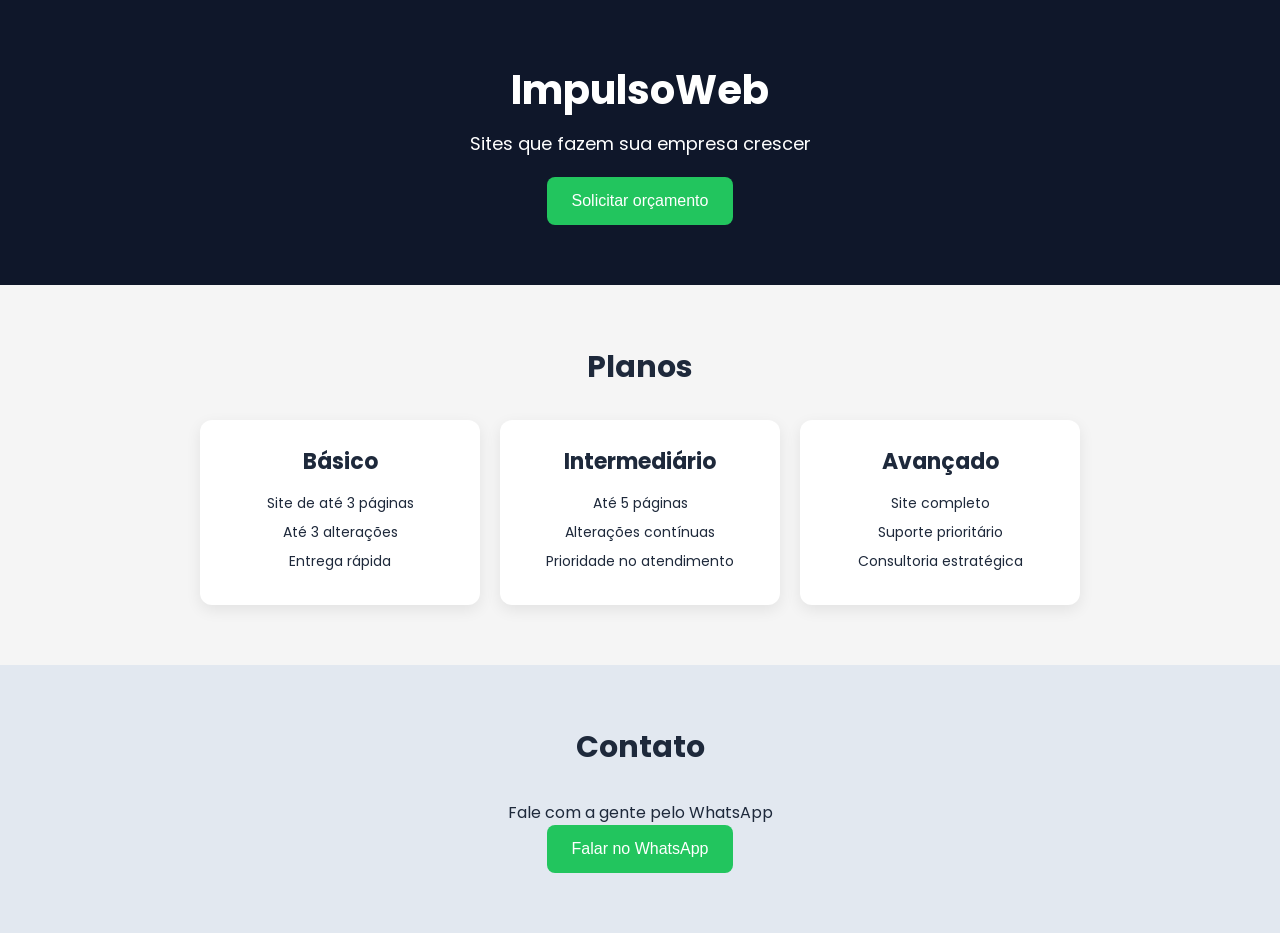
==== impulsoWed/index.html @ f186e971 "Add files via upload" ====
<!DOCTYPE html>
<html lang="pt-br">
<head>
  <meta charset="UTF-8">
  <title>ImpulsoWeb</title>

  <link href="https://fonts.googleapis.com/css2?family=Poppins&display=swap" rel="stylesheet">
  <link rel="stylesheet" href="style.css">
</head>

<body>

  <header>
    <h1>ImpulsoWeb</h1>
    <p>Sites que fazem sua empresa crescer</p>
    <button>Solicitar orçamento</button>
  </header>

  <section>
    <h2>Planos</h2>

    <div class="planos">

      <div class="card">
        <h3>Básico</h3>
        <p>Site de até 3 páginas</p>
        <p>Até 3 alterações</p>
        <p>Entrega rápida</p>
      </div>

      <div class="card">
        <h3>Intermediário</h3>
        <p>Até 5 páginas</p>
        <p>Alterações contínuas</p>
        <p>Prioridade no atendimento</p>
      </div>

      <div class="card">
        <h3>Avançado</h3>
        <p>Site completo</p>
        <p>Suporte prioritário</p>
        <p>Consultoria estratégica</p>
      </div>

    </div>
  </section>

  <section>
    <h2>Contato</h2>
    <p>Fale com a gente pelo WhatsApp</p>
    <button onclick="window.open('https://wa.me/5551993636977','_blank')">
      Falar no WhatsApp
    </button>
  </section>

</body>
</html>
---- impulsoWed/style.css ----
* {
  margin: 0;
  padding: 0;
  box-sizing: border-box;
}

body {
  font-family: 'Poppins', sans-serif;
  background: #f5f5f5;
  color: #1e293b;
}

/* HEADER */
header {
  background: #0f172a;
  color: white;
  text-align: center;
  padding: 60px 20px;
}

header h1 {
  font-size: 40px;
  margin-bottom: 10px;
}

header p {
  font-size: 18px;
  margin-bottom: 20px;
}

/* BOTÕES */
button {
  background: #22c55e;
  color: white;
  border: none;
  padding: 15px 25px;
  border-radius: 8px;
  cursor: pointer;
  font-size: 16px;
  transition: 0.3s;
}

button:hover {
  background: #16a34a;
  transform: scale(1.05);
}

/* SEÇÕES */
section {
  padding: 60px 20px;
  text-align: center;
}

section h2 {
  font-size: 30px;
  margin-bottom: 30px;
}

/* PLANOS */
.planos {
  display: flex;
  justify-content: center;
  gap: 20px;
  flex-wrap: wrap;
}

/* CARDS */
.card {
  background: white;
  padding: 25px;
  border-radius: 12px;
  width: 280px;
  box-shadow: 0 5px 15px rgba(0,0,0,0.08);
  transition: 0.3s;
}

.card:hover {
  transform: translateY(-10px);
}

.card h3 {
  font-size: 22px;
  margin-bottom: 15px;
}

.card p {
  margin: 8px 0;
  font-size: 14px;
}

/* CONTATO */
section:last-child {
  background: #e2e8f0;
}
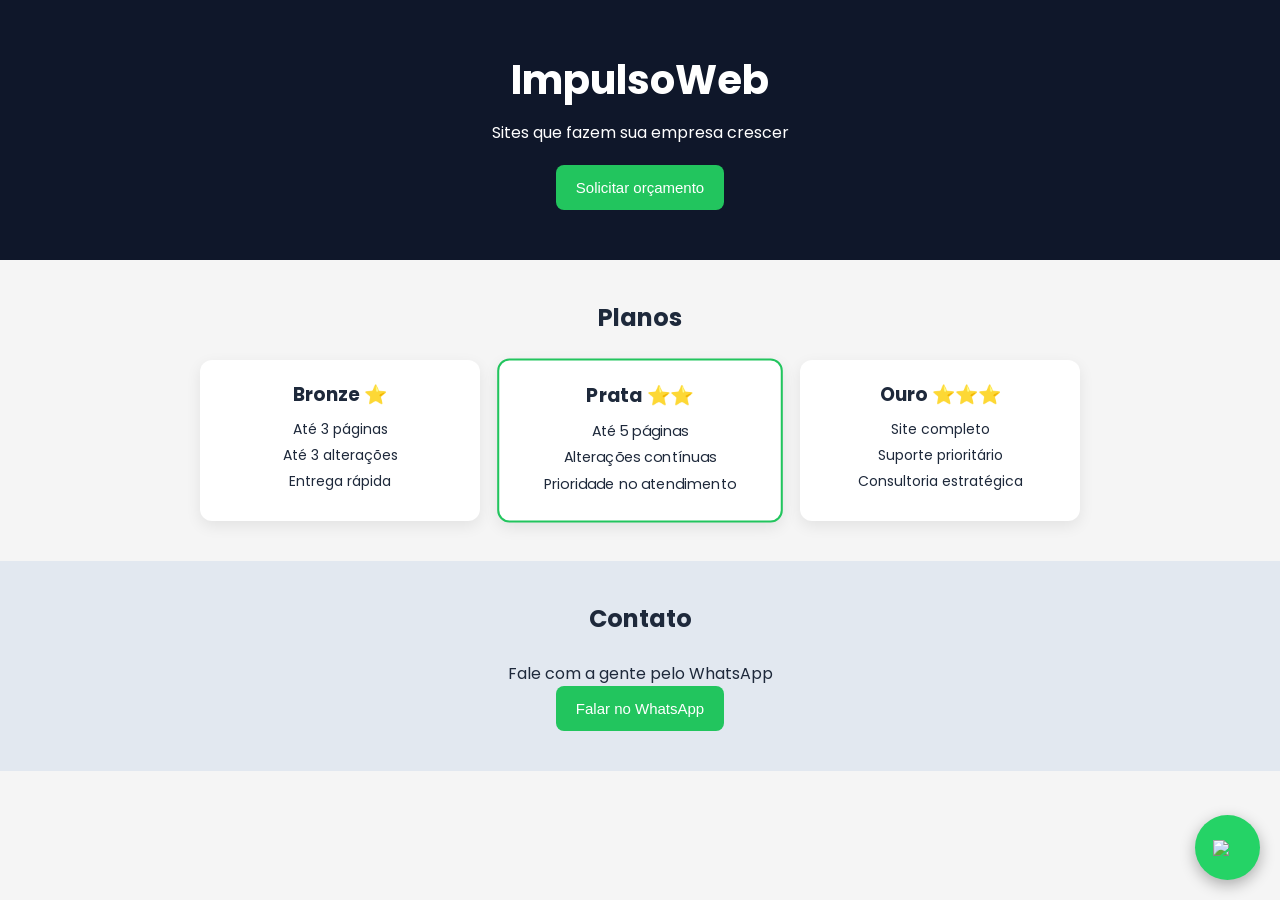
==== commit f45a9622: "Add files via upload" ====
--- a/impulsoWed/index.html
+++ b/impulsoWed/index.html
@@ -2,6 +2,7 @@
 <html lang="pt-br">
 <head>
   <meta charset="UTF-8">
+  <meta name="viewport" content="width=device-width, initial-scale=1.0">
   <title>ImpulsoWeb</title>
 
   <link href="https://fonts.googleapis.com/css2?family=Poppins&display=swap" rel="stylesheet">
@@ -10,48 +11,57 @@
 
 <body>
 
-  <header>
-    <h1>ImpulsoWeb</h1>
-    <p>Sites que fazem sua empresa crescer</p>
-    <button>Solicitar orçamento</button>
-  </header>
+<header>
+  <h1>ImpulsoWeb</h1>
+  <p>Sites que fazem sua empresa crescer</p>
+  <button>Solicitar orçamento</button>
+</header>
 
-  <section>
-    <h2>Planos</h2>
+<section>
+  <h2>Planos</h2>
 
-    <div class="planos">
+  <div class="planos">
 
-      <div class="card">
-        <h3>Básico</h3>
-        <p>Site de até 3 páginas</p>
-        <p>Até 3 alterações</p>
-        <p>Entrega rápida</p>
-      </div>
+   
+    <div class="card">
+      <h3>Bronze ⭐</h3>
+      <p>Até 3 páginas</p>
+      <p>Até 3 alterações</p>
+      <p>Entrega rápida</p>
+    </div>
 
-      <div class="card">
-        <h3>Intermediário</h3>
-        <p>Até 5 páginas</p>
-        <p>Alterações contínuas</p>
-        <p>Prioridade no atendimento</p>
-      </div>
+ <div class="card destaque">
+      <h3>Prata ⭐⭐</h3>
+      <p>Até 5 páginas</p>
+      <p>Alterações contínuas</p>
+      <p>Prioridade no atendimento</p>
+    </div>
 
-      <div class="card">
-        <h3>Avançado</h3>
-        <p>Site completo</p>
-        <p>Suporte prioritário</p>
-        <p>Consultoria estratégica</p>
-      </div>
 
+    <div class="card">
+      <h3>Ouro ⭐⭐⭐</h3>
+      <p>Site completo</p>
+      <p>Suporte prioritário</p>
+      <p>Consultoria estratégica</p>
     </div>
-  </section>
 
-  <section>
-    <h2>Contato</h2>
-    <p>Fale com a gente pelo WhatsApp</p>
-    <button onclick="window.open('https://wa.me/5551993636977','_blank')">
-      Falar no WhatsApp
-    </button>
-  </section>
+  </div>
+</section>
+
+<section class="contato">
+  <h2>Contato</h2>
+  <p>Fale com a gente pelo WhatsApp</p>
+  <button onclick="window.open('https://wa.me/5551993636977','_blank')">
+    Falar no WhatsApp
+  </button>
+</section>
+
+<a href="https://wa.me/5551993636977?text=Olá,%20quero%20um%20site!" 
+   class="whatsapp-float" 
+   target="_blank">
+
+  <img src="https://cdn-icons-png.flaticon.com/512/733/733585.png" width="30">
+</a>
 
 </body>
 </html>
--- a/impulsoWed/style.css
+++ b/impulsoWed/style.css
@@ -15,80 +15,143 @@
   background: #0f172a;
   color: white;
   text-align: center;
-  padding: 60px 20px;
+  padding: 50px 20px;
 }
 
 header h1 {
-  font-size: 40px;
-  margin-bottom: 10px;
+  font-size: 28px;
 }
 
 header p {
-  font-size: 18px;
-  margin-bottom: 20px;
+  font-size: 16px;
+  margin: 10px 0 20px;
 }
 
-/* BOTÕES */
+/* BOTÃO */
 button {
   background: #22c55e;
   color: white;
   border: none;
-  padding: 15px 25px;
+  padding: 14px 20px;
   border-radius: 8px;
   cursor: pointer;
-  font-size: 16px;
-  transition: 0.3s;
+  font-size: 15px;
+  width: 100%;
+  max-width: 250px;
 }
 
 button:hover {
   background: #16a34a;
-  transform: scale(1.05);
 }
 
 /* SEÇÕES */
 section {
-  padding: 60px 20px;
+  padding: 40px 20px;
   text-align: center;
 }
 
 section h2 {
-  font-size: 30px;
-  margin-bottom: 30px;
+  font-size: 24px;
+  margin-bottom: 25px;
 }
 
 /* PLANOS */
 .planos {
   display: flex;
-  justify-content: center;
+  flex-direction: column;
   gap: 20px;
-  flex-wrap: wrap;
 }
 
 /* CARDS */
 .card {
   background: white;
-  padding: 25px;
+  padding: 20px;
   border-radius: 12px;
-  width: 280px;
   box-shadow: 0 5px 15px rgba(0,0,0,0.08);
-  transition: 0.3s;
-}
-
-.card:hover {
-  transform: translateY(-10px);
 }
 
 .card h3 {
-  font-size: 22px;
-  margin-bottom: 15px;
+  margin-bottom: 10px;
 }
 
 .card p {
-  margin: 8px 0;
   font-size: 14px;
+  margin: 5px 0;
+}
+
+/* DESTAQUE */
+.destaque {
+  border: 2px solid #22c55e;
+  transform: scale(1.02);
 }
 
 /* CONTATO */
-section:last-child {
+.contato {
   background: #e2e8f0;
-}+}
+
+/* 💻 DESKTOP (responsivo) */
+@media (min-width: 768px) {
+
+  header h1 {
+    font-size: 40px;
+  }
+
+  .planos {
+    flex-direction: row;
+    justify-content: center;
+  }
+
+  .card {
+    width: 280px;
+  }
+
+  button {
+    width: auto;
+  }
+}
+/* BOTÃO WHATSAPP */
+.whatsapp-float {
+  position: fixed;
+  bottom: 20px;
+  right: 20px;
+  background: #25d366;
+  width: 65px;
+  height: 65px;
+  border-radius: 50%;
+  display: flex;
+  align-items: center;
+  justify-content: center;
+  box-shadow: 0 5px 15px rgba(0,0,0,0.3);
+  z-index: 999;
+  animation: pulse 2s infinite;
+}
+
+/* IMAGEM */
+.whatsapp-float img {
+  width: 30px;
+}
+
+/* HOVER */
+.whatsapp-float:hover {
+  transform: scale(1.1);
+  background: #1ebe5d;
+}
+
+/* ANIMAÇÃO */
+@keyframes pulse {
+  0% {
+    transform: scale(1);
+    box-shadow: 0 0 0 0 rgba(37, 211, 102, 0.7);
+  }
+  70% {
+    transform: scale(1.1);
+    box-shadow: 0 0 0 20px rgba(37, 211, 102, 0);
+  }
+  100% {
+    transform: scale(1);
+    box-shadow: 0 0 0 0 rgba(37, 211, 102, 0);
+  }
+}
+
+/*ipconfig*/
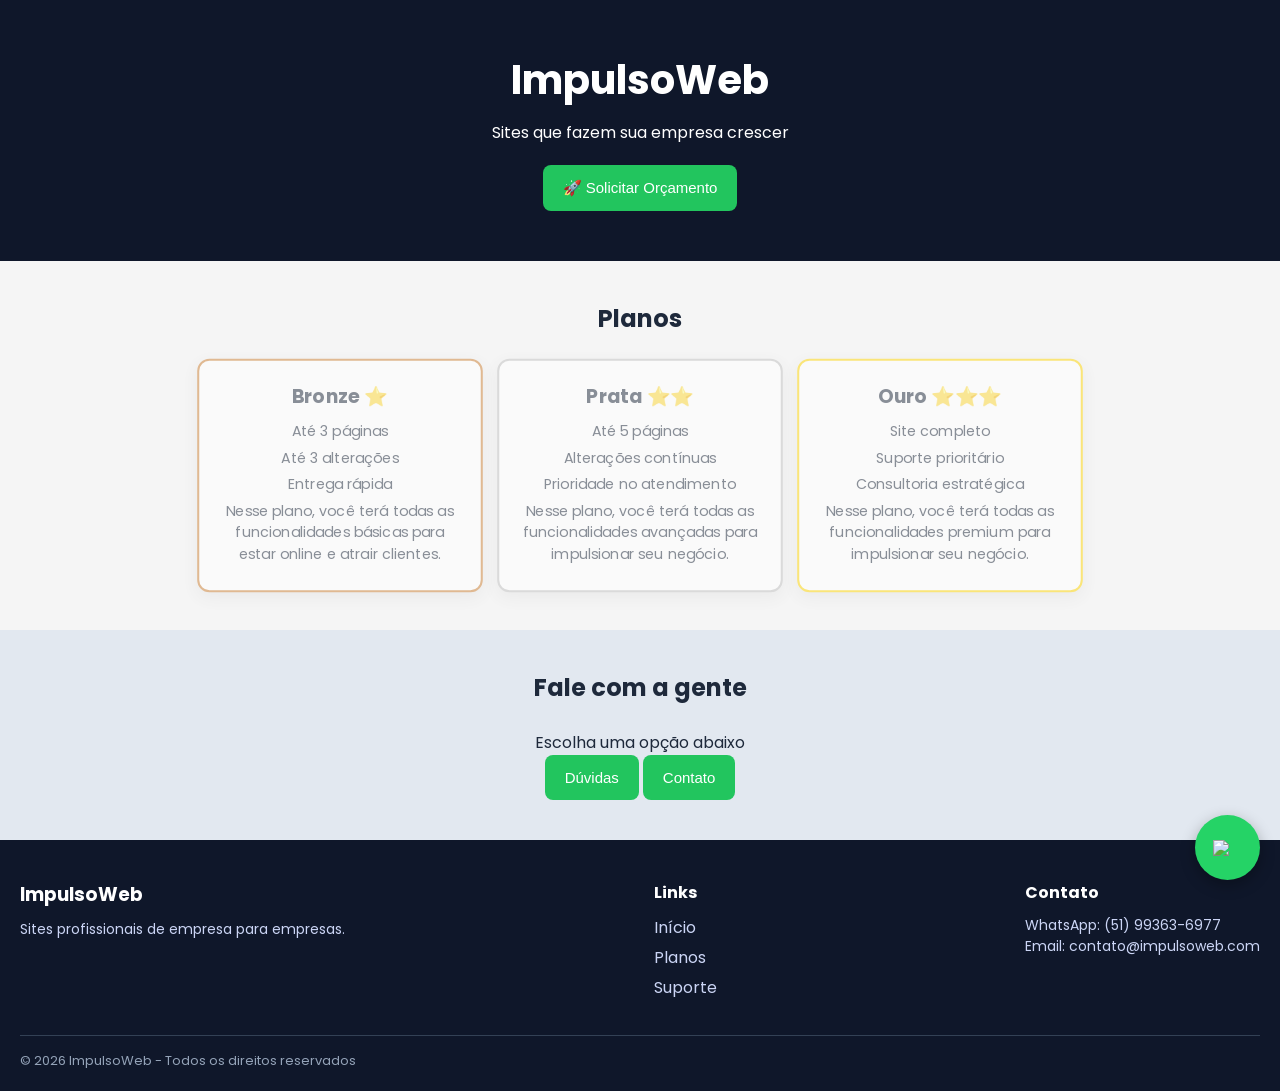
==== commit 5d4314bc: "Add files via upload" ====
--- a/impulsoWed/index.html
+++ b/impulsoWed/index.html
@@ -3,7 +3,7 @@
 <head>
   <meta charset="UTF-8">
   <meta name="viewport" content="width=device-width, initial-scale=1.0">
-  <title>ImpulsoWeb</title>
+  <title>ImpulsosWeb</title>
 
   <link href="https://fonts.googleapis.com/css2?family=Poppins&display=swap" rel="stylesheet">
   <link rel="stylesheet" href="style.css">
@@ -14,48 +14,66 @@
 <header>
   <h1>ImpulsoWeb</h1>
   <p>Sites que fazem sua empresa crescer</p>
-  <button>Solicitar orçamento</button>
+  <button onclick="window.location.href='planos.html'">
+    🚀 Solicitar Orçamento
+</button>
 </header>
 
 <section>
   <h2>Planos</h2>
 
   <div class="planos">
-
    
-    <div class="card">
+    <div class="card destaque_bronze" onclick="window.location.href='planos.html#bronze'">
       <h3>Bronze ⭐</h3>
       <p>Até 3 páginas</p>
       <p>Até 3 alterações</p>
       <p>Entrega rápida</p>
+      <P>Nesse plano, você terá todas as funcionalidades básicas para estar online e atrair clientes.</P>
     </div>
 
- <div class="card destaque">
+ <div class="card destaque_prata" onclick="window.location.href='planos.html#prata'">
       <h3>Prata ⭐⭐</h3>
       <p>Até 5 páginas</p>
       <p>Alterações contínuas</p>
       <p>Prioridade no atendimento</p>
+      <p>Nesse plano, você terá todas as funcionalidades avançadas para impulsionar seu negócio.</p>
     </div>
 
 
-    <div class="card">
+    <div class="card destaque_ouro" onclick="window.location.href='planos.html#ouro'">
       <h3>Ouro ⭐⭐⭐</h3>
       <p>Site completo</p>
       <p>Suporte prioritário</p>
       <p>Consultoria estratégica</p>
+      <p>Nesse plano, você terá todas as funcionalidades premium para impulsionar seu negócio.</p>
     </div>
 
   </div>
 </section>
 
+
+
+
+
 <section class="contato">
-  <h2>Contato</h2>
-  <p>Fale com a gente pelo WhatsApp</p>
-  <button onclick="window.open('https://wa.me/5551993636977','_blank')">
-    Falar no WhatsApp
-  </button>
+
+  <h2>Fale com a gente</h2>
+  <p>Escolha uma opção abaixo</p>
+
+  <div class="botoes-contato">
+
+    <button onclick="window.location.href='suporte.html'">
+    Dúvidas
+    </button>
+
+    <button onclick="window.open('https://wa.me/5551993636977','_blank')">
+    Contato
+    </button>
+
+  </div>
+
 </section>
-
 <a href="https://wa.me/5551993636977?text=Olá,%20quero%20um%20site!" 
    class="whatsapp-float" 
    target="_blank">
@@ -63,5 +81,38 @@
   <img src="https://cdn-icons-png.flaticon.com/512/733/733585.png" width="30">
 </a>
 
+
+
+<footer class="footer">
+
+  <div class="footer-container">
+
+    <div class="footer-col">
+      <h3>ImpulsoWeb</h3>
+      <p>Sites profissionais de empresa para empresas.</p>
+    </div>
+
+    <div class="footer-col">
+      <h4>Links</h4>
+      <ul>
+        <li><a href="index.html">Início</a></li>
+        <li><a href="planos.html">Planos</a></li>
+        <li><a href="suporte.html">Suporte</a></li>
+      </ul>
+    </div>
+
+    <div class="footer-col">
+      <h4>Contato</h4>
+      <p>WhatsApp: (51) 99363-6977</p>
+      <p>Email: contato@impulsoweb.com</p>
+    </div>
+
+  </div>
+
+  <div class="footer-bottom">
+    <p>© 2026 ImpulsoWeb - Todos os direitos reservados</p>
+  </div>
+
+</footer>
 </body>
 </html>
--- a/impulsoWed/style.css
+++ b/impulsoWed/style.css
@@ -80,11 +80,32 @@
 }
 
 /* DESTAQUE */
-.destaque {
-  border: 2px solid #22c55e;
+.destaque_bronze{
+  border: 2px solid #CD7F32;
   transform: scale(1.02);
 }
-
+.destaque_prata {
+  border: 2px solid #C0C0C0;
+  transform: scale(1.02);
+}
+.destaque_ouro {
+  border: 2px solid #FFD700;
+  transform: scale(1.02);
+}
+.card {
+  cursor: pointer;
+}
+/* CARDS APAGADOS */
+.card {
+  opacity: 0.5;
+  transition: 0.3s;
+}
+
+/* QUANDO PASSA O MOUSE */
+.card:hover {
+  opacity: 1;
+  transform: scale(1.05);
+}
 /* CONTATO */
 .contato {
   background: #e2e8f0;
@@ -154,4 +175,65 @@
   }
 }
 
+
+/* FOOTER */
+.footer {
+  background: #0f172a;
+  color: white;
+  padding: 40px 20px 20px;
+}
+
+.footer-container {
+  display: flex;
+  flex-direction: column;
+  gap: 30px;
+  text-align: center;
+}
+
+.footer-col h3,
+.footer-col h4 {
+  margin-bottom: 10px;
+}
+
+.footer-col p {
+  font-size: 14px;
+  color: #cbd5f5;
+}
+
+.footer-col ul {
+  list-style: none;
+}
+
+.footer-col ul li {
+  margin: 5px 0;
+}
+
+.footer-col a {
+  color: #cbd5f5;
+  text-decoration: none;
+  transition: 0.3s;
+}
+
+.footer-col a:hover {
+  color: #22c55e;
+}
+
+/* PARTE DE BAIXO */
+.footer-bottom {
+  margin-top: 30px;
+  border-top: 1px solid #334155;
+  padding-top: 15px;
+  font-size: 13px;
+  color: #94a3b8;
+}
+
+/* RESPONSIVO */
+@media (min-width: 768px) {
+  .footer-container {
+    flex-direction: row;
+    justify-content: space-between;
+    text-align: left;
+  }
+}
+
 /*ipconfig*/
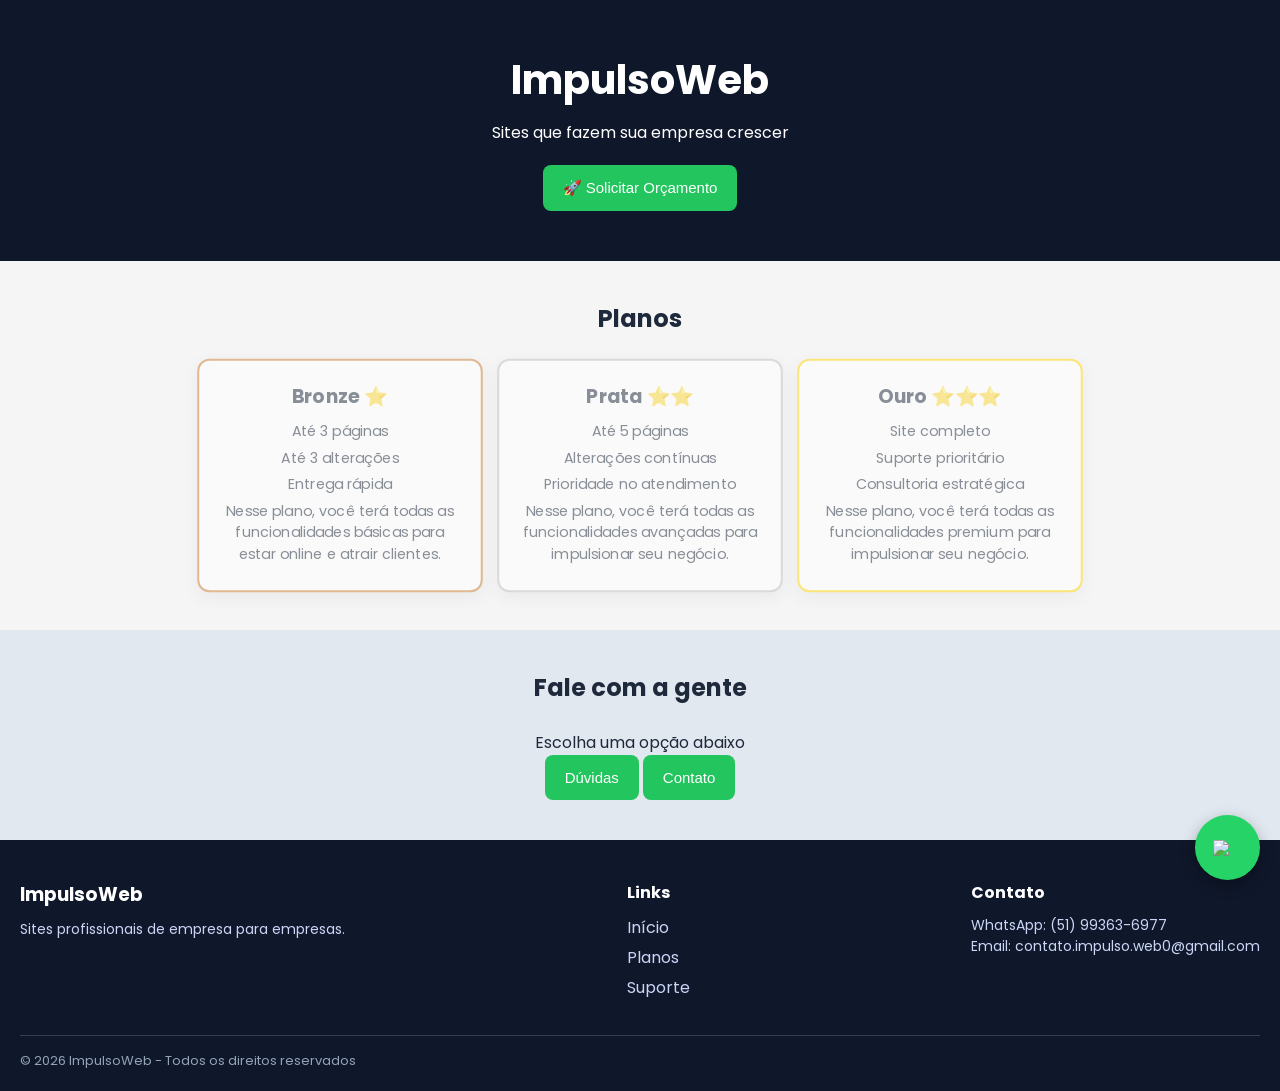
==== commit 4272a7dd: "Add files via upload" ====
--- a/impulsoWed/index.html
+++ b/impulsoWed/index.html
@@ -104,7 +104,7 @@
     <div class="footer-col">
       <h4>Contato</h4>
       <p>WhatsApp: (51) 99363-6977</p>
-      <p>Email: contato@impulsoweb.com</p>
+      <p>Email: contato.impulso.web0@gmail.com</p>
     </div>
 
   </div>
